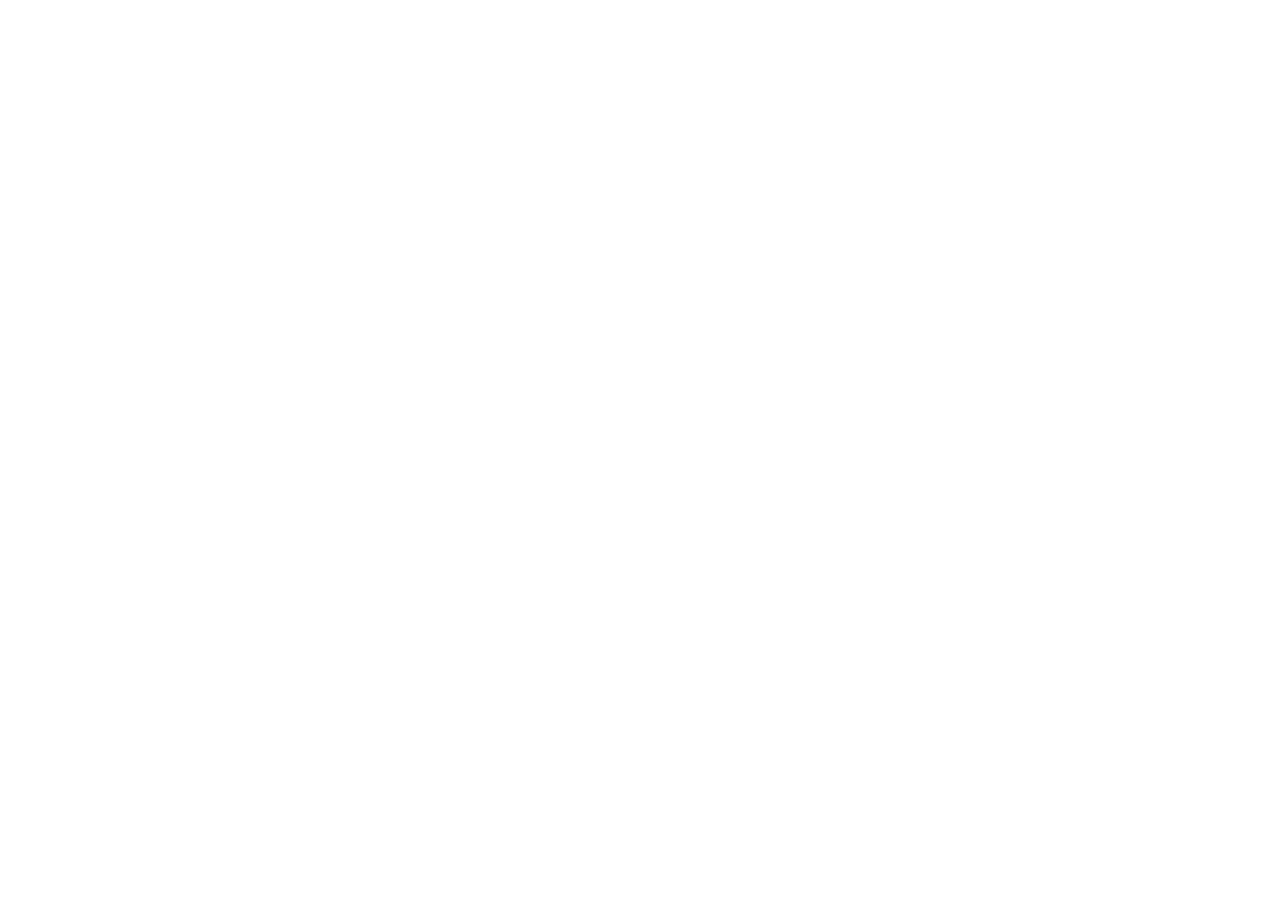
==== index.html @ f177404c "pagina principal criada" ====
<!DOCTYPE html>
<html lang="pt-BR">
<head>
    <meta charset="UTF-8">
    <meta name="viewport" content="width=device-width, initial-scale=1.0">
    <link rel="shortcut icon" href="favicon.ico" type="image/x-icon">
    <title>Projeto Redes Sociais</title>
</head>
<body>
    
</body>
</html>
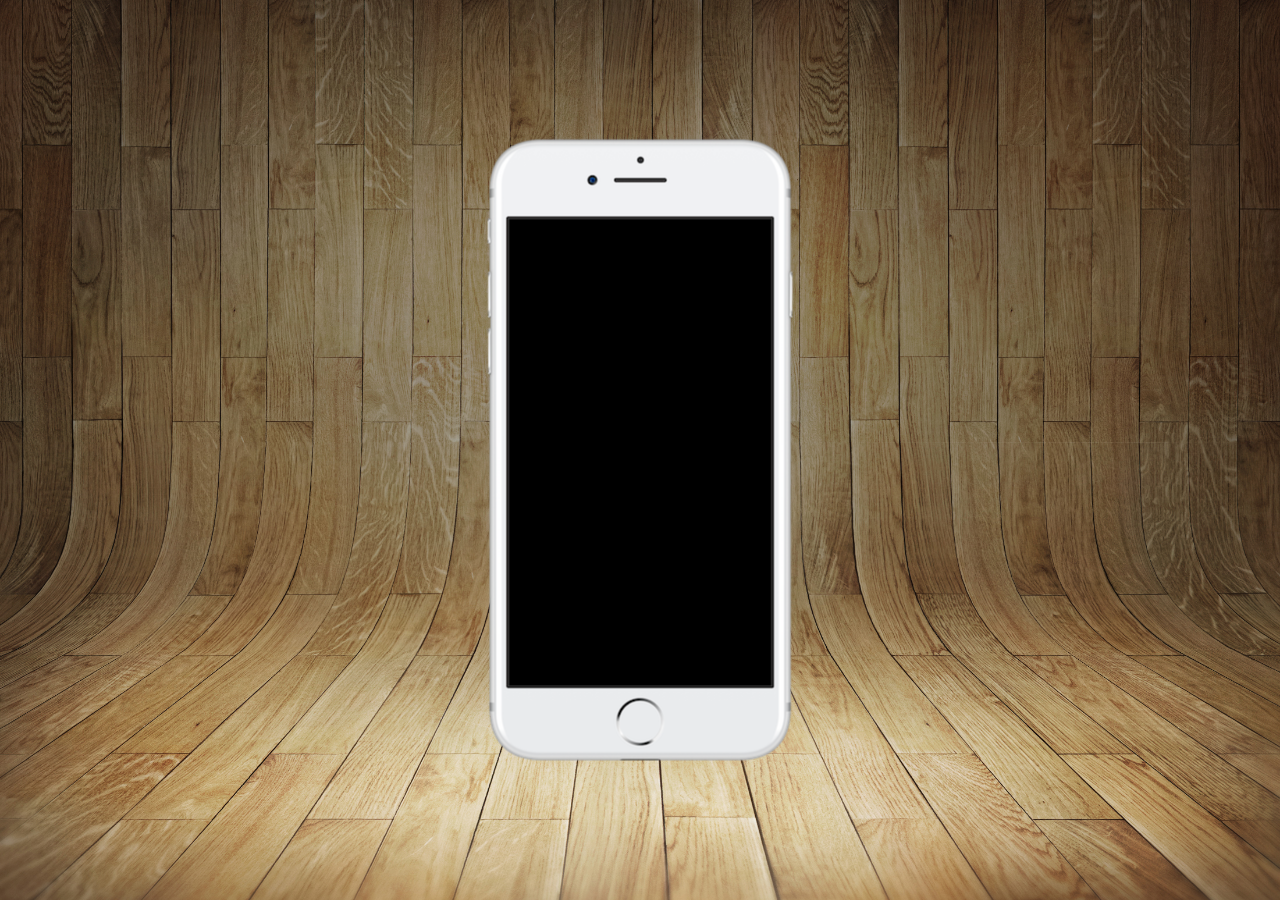
==== commit 05cfcd90: "incluindo fundo e celular" ====
--- a/index.html
+++ b/index.html
@@ -5,8 +5,16 @@
     <meta name="viewport" content="width=device-width, initial-scale=1.0">
     <link rel="shortcut icon" href="favicon.ico" type="image/x-icon">
     <title>Projeto Redes Sociais</title>
+    <link rel="stylesheet" href="estilos/style.css">
 </head>
 <body>
-    
+    <main>
+        <section id="telefone">
+
+        </section>
+        <section id="redes-sociais">
+
+        </section>
+    </main>
 </body>
 </html>--- a/estilos/style.css
+++ b/estilos/style.css
@@ -0,0 +1,34 @@
+@charset "UTF-8";
+
+* {
+    margin: 0px;
+    padding: 0px;
+    font-family: Arial, Helvetica, sans-serif;
+}
+
+html, body {
+    height: 100vh;
+    width: 100vw;
+    background-color: black;
+}
+
+body {
+    background: url('../imagens/fundo-madeira.jpg') no-repeat top center;
+    background-size: cover;
+    background-attachment: fixed;
+}
+
+main {
+    height: 100vh;
+    position: relative;
+}
+
+section#telefone {
+    position: absolute;
+    top: 50%;
+    left: 50%;
+    transform: translate(-50%,-50%);
+    height: 627px;
+    width: 311px;
+    background: url('../imagens/frame-iphone.png') no-repeat;
+}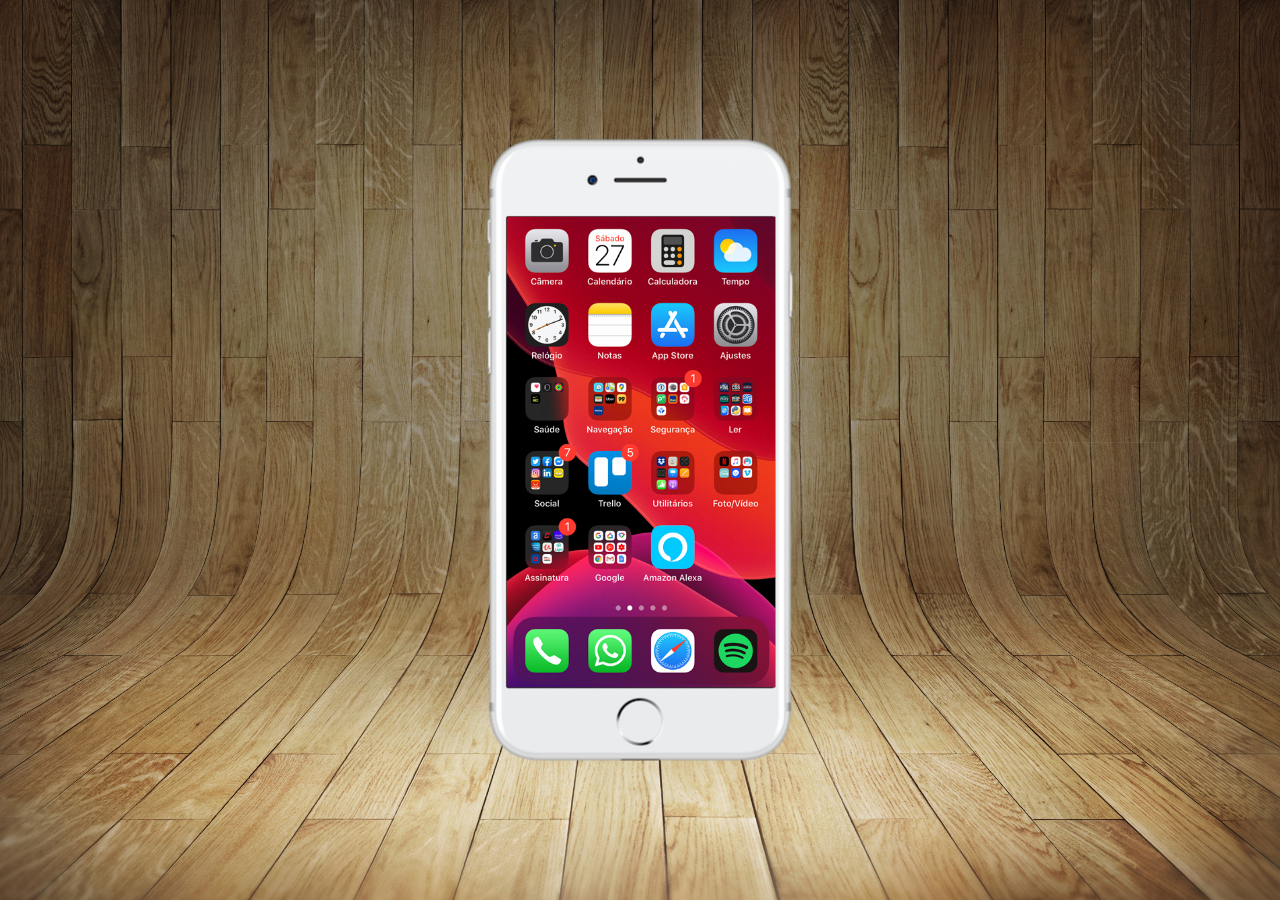
==== commit 32c5c93b: "tela home criada" ====
--- a/index.html
+++ b/index.html
@@ -10,7 +10,7 @@
 <body>
     <main>
         <section id="telefone">
-
+            <iframe src="home.html" name="tela" id="tela" frameborder="0"></iframe>
         </section>
         <section id="redes-sociais">
 
--- a/estilos/style.css
+++ b/estilos/style.css
@@ -31,4 +31,12 @@
     height: 627px;
     width: 311px;
     background: url('../imagens/frame-iphone.png') no-repeat;
+}
+
+iframe#tela {
+    position: relative;
+    top: 80px;
+    left: 22px;
+    width: 269px;
+    height: 471px;
 }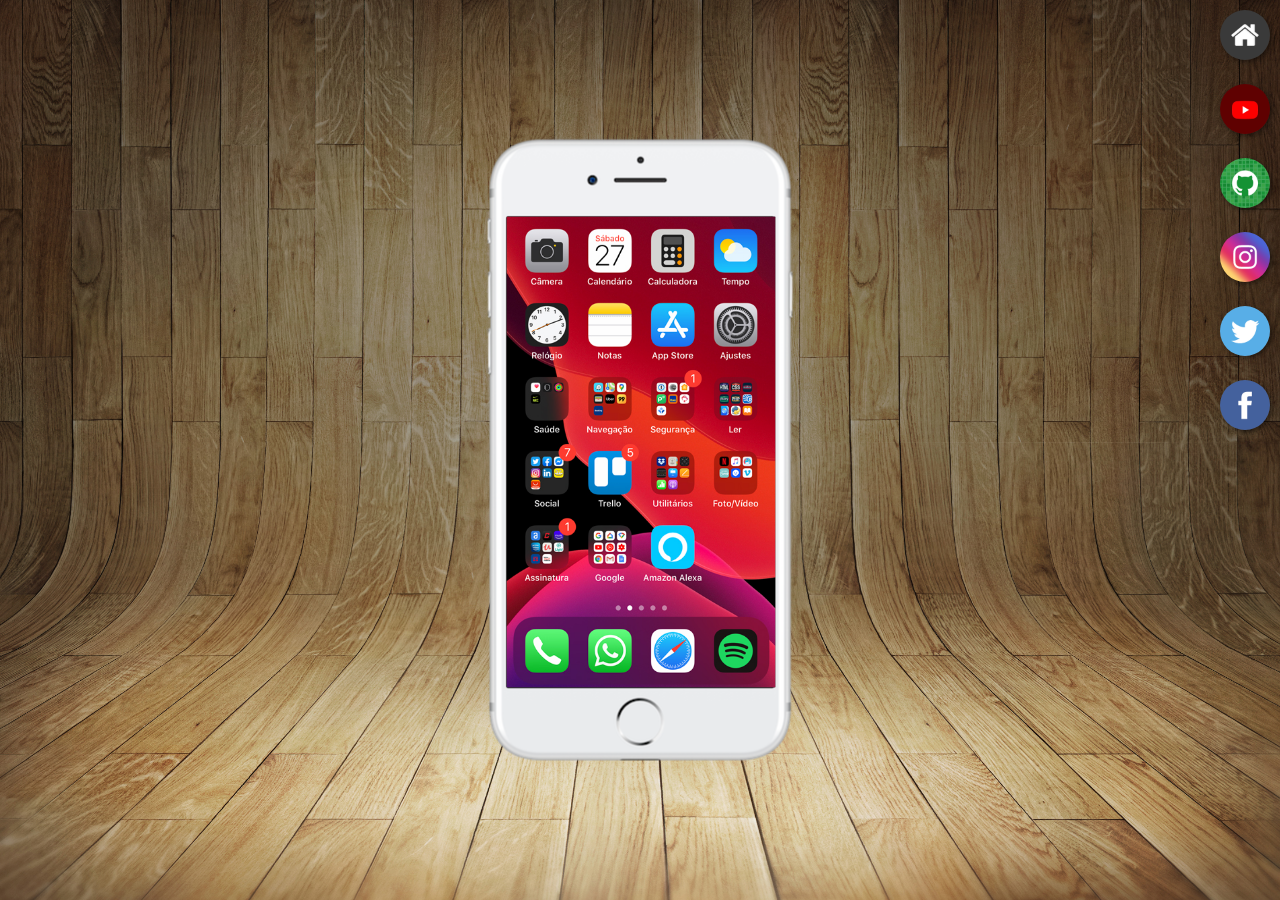
==== commit 765e3488: "botões laterais" ====
--- a/index.html
+++ b/index.html
@@ -10,10 +10,17 @@
 <body>
     <main>
         <section id="telefone">
-            <iframe src="home.html" name="tela" id="tela" frameborder="0"></iframe>
+            <iframe src="home.html" name="tela" id="tela" frameborder="0">
+                Navegador não é compatível com isso!
+            </iframe>
         </section>
         <section id="redes-sociais">
-
+            <a href="#" target="tela"><img src="imagens/logo-home.jpg" alt="Home"></a><br>
+            <a href="#" target="tela"><img src="imagens/logo-youtube.jpg" alt="YouTube"></a><br>
+            <a href="#" target="tela"><img src="imagens/logo-github.jpg" alt="GitHub"></a><br>
+            <a href="#" target="tela"><img src="imagens/logo-instagram.jpg" alt="Instagram"></a><br>
+            <a href="#" target="tela"><img src="imagens/logo-twitter.jpg" alt="Twitter"></a><br>
+            <a href="#" target="tela"><img src="imagens/logo-facebook.jpg" alt="Facebook"></a><br>
         </section>
     </main>
 </body>
--- a/estilos/style.css
+++ b/estilos/style.css
@@ -39,4 +39,23 @@
     left: 22px;
     width: 269px;
     height: 471px;
+}
+
+section#redes-sociais {
+    text-align: right;
+}
+
+section#redes-sociais img {
+    width: 50px;
+    margin: 10px;
+    border-radius: 50%;
+    box-shadow: 2px 2px 5px rgba(0, 0, 0, 0.466);
+    box-sizing: border-box;
+}
+
+section#redes-sociais img:hover {
+    border: 2px solid rgba(255, 255, 255, 0.616);
+    transform: translate(-3px, -3px);
+    box-shadow: 5px 5px 10px rgba(0, 0, 0, 0.651);
+    transition: transform 0.2s, border 0.3s;
 }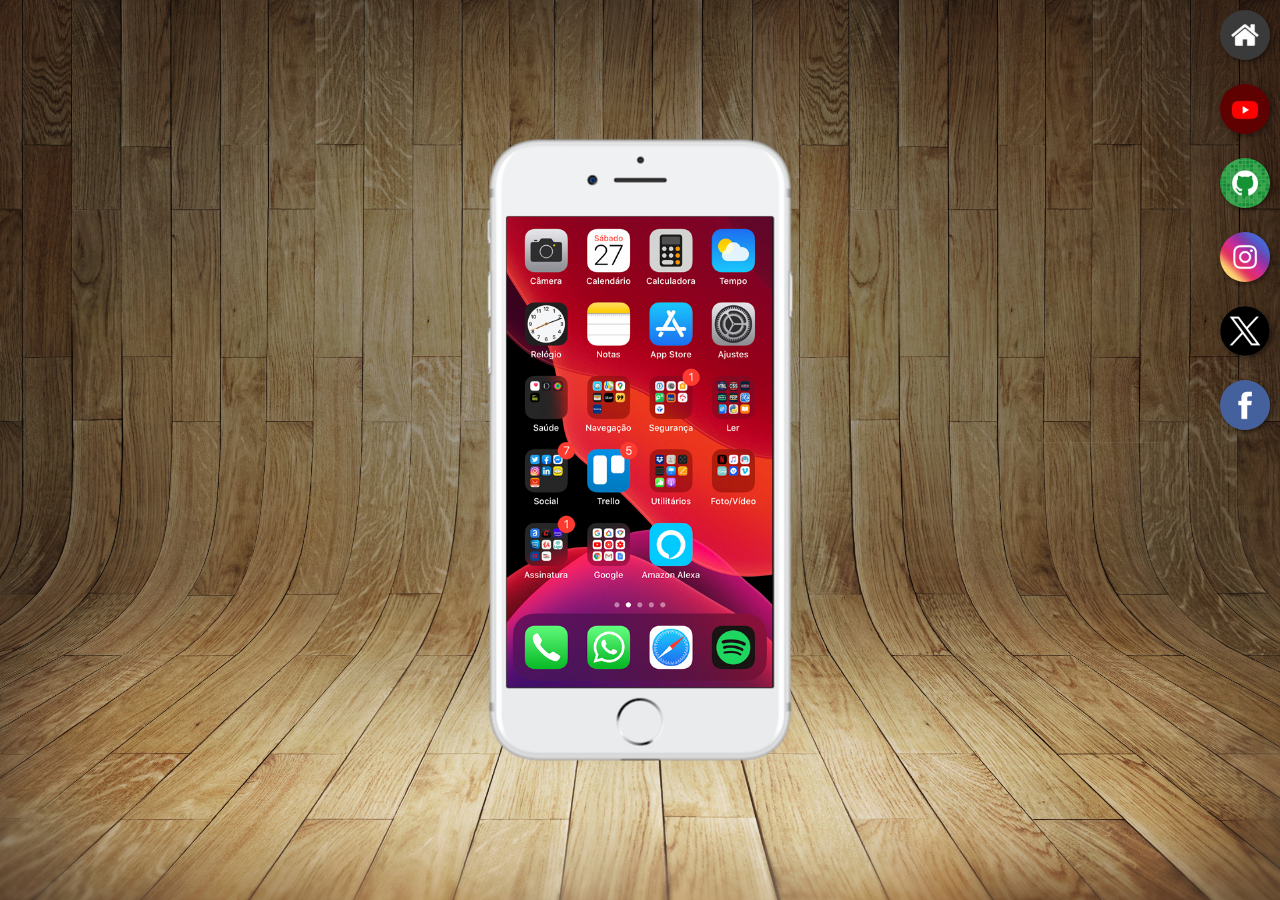
==== commit 90644fbd: "redes sociais atualizadas" ====
--- a/index.html
+++ b/index.html
@@ -15,12 +15,12 @@
             </iframe>
         </section>
         <section id="redes-sociais">
-            <a href="#" target="tela"><img src="imagens/logo-home.jpg" alt="Home"></a><br>
-            <a href="#" target="tela"><img src="imagens/logo-youtube.jpg" alt="YouTube"></a><br>
-            <a href="#" target="tela"><img src="imagens/logo-github.jpg" alt="GitHub"></a><br>
-            <a href="#" target="tela"><img src="imagens/logo-instagram.jpg" alt="Instagram"></a><br>
-            <a href="#" target="tela"><img src="imagens/logo-twitter.jpg" alt="Twitter"></a><br>
-            <a href="#" target="tela"><img src="imagens/logo-facebook.jpg" alt="Facebook"></a><br>
+            <a href="home.html" target="tela"><img src="imagens/logo-home.jpg" alt="Home"></a><br>
+            <a href="youtube.html" target="tela"><img src="imagens/logo-youtube.jpg" alt="YouTube"></a><br>
+            <a href="github.html" target="tela"><img src="imagens/logo-github.jpg" alt="GitHub"></a><br>
+            <a href="instagram.html" target="tela"><img src="imagens/logo-instagram.jpg" alt="Instagram"></a><br>
+            <a href="twitter.html" target="tela"><img src="imagens/logo-twitter.jpg" alt="Twitter"></a><br>
+            <a href="facebook.html" target="tela"><img src="imagens/logo-facebook.jpg" alt="Facebook"></a><br>
         </section>
     </main>
 </body>
--- a/estilos/style.css
+++ b/estilos/style.css
@@ -37,7 +37,7 @@
     position: relative;
     top: 80px;
     left: 22px;
-    width: 269px;
+    width: 266px;
     height: 471px;
 }
 
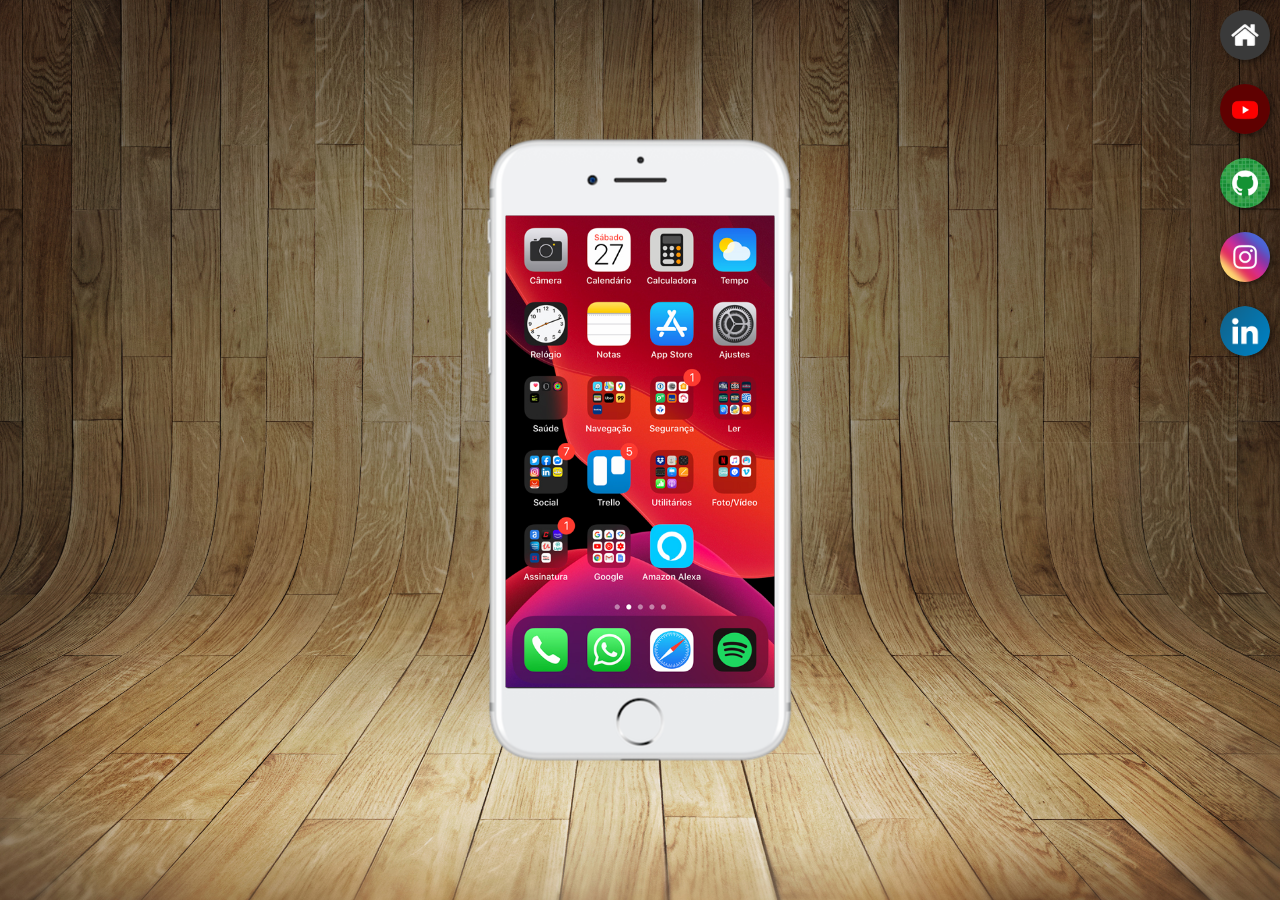
==== commit 4ab8c613: "minhas redes att" ====
--- a/index.html
+++ b/index.html
@@ -19,8 +19,7 @@
             <a href="youtube.html" target="tela"><img src="imagens/logo-youtube.jpg" alt="YouTube"></a><br>
             <a href="github.html" target="tela"><img src="imagens/logo-github.jpg" alt="GitHub"></a><br>
             <a href="instagram.html" target="tela"><img src="imagens/logo-instagram.jpg" alt="Instagram"></a><br>
-            <a href="twitter.html" target="tela"><img src="imagens/logo-twitter.jpg" alt="Twitter"></a><br>
-            <a href="facebook.html" target="tela"><img src="imagens/logo-facebook.jpg" alt="Facebook"></a><br>
+            <a href="linkedin.html" target="tela"><img src="imagens/logo-linkedin.png" alt="LinkedIn"></a><br>
         </section>
     </main>
 </body>
--- a/estilos/style.css
+++ b/estilos/style.css
@@ -35,10 +35,10 @@
 
 iframe#tela {
     position: relative;
-    top: 80px;
-    left: 22px;
-    width: 266px;
-    height: 471px;
+    top: 79px;
+    left: 21px;
+    width: 269px;
+    height: 472px;
 }
 
 section#redes-sociais {
